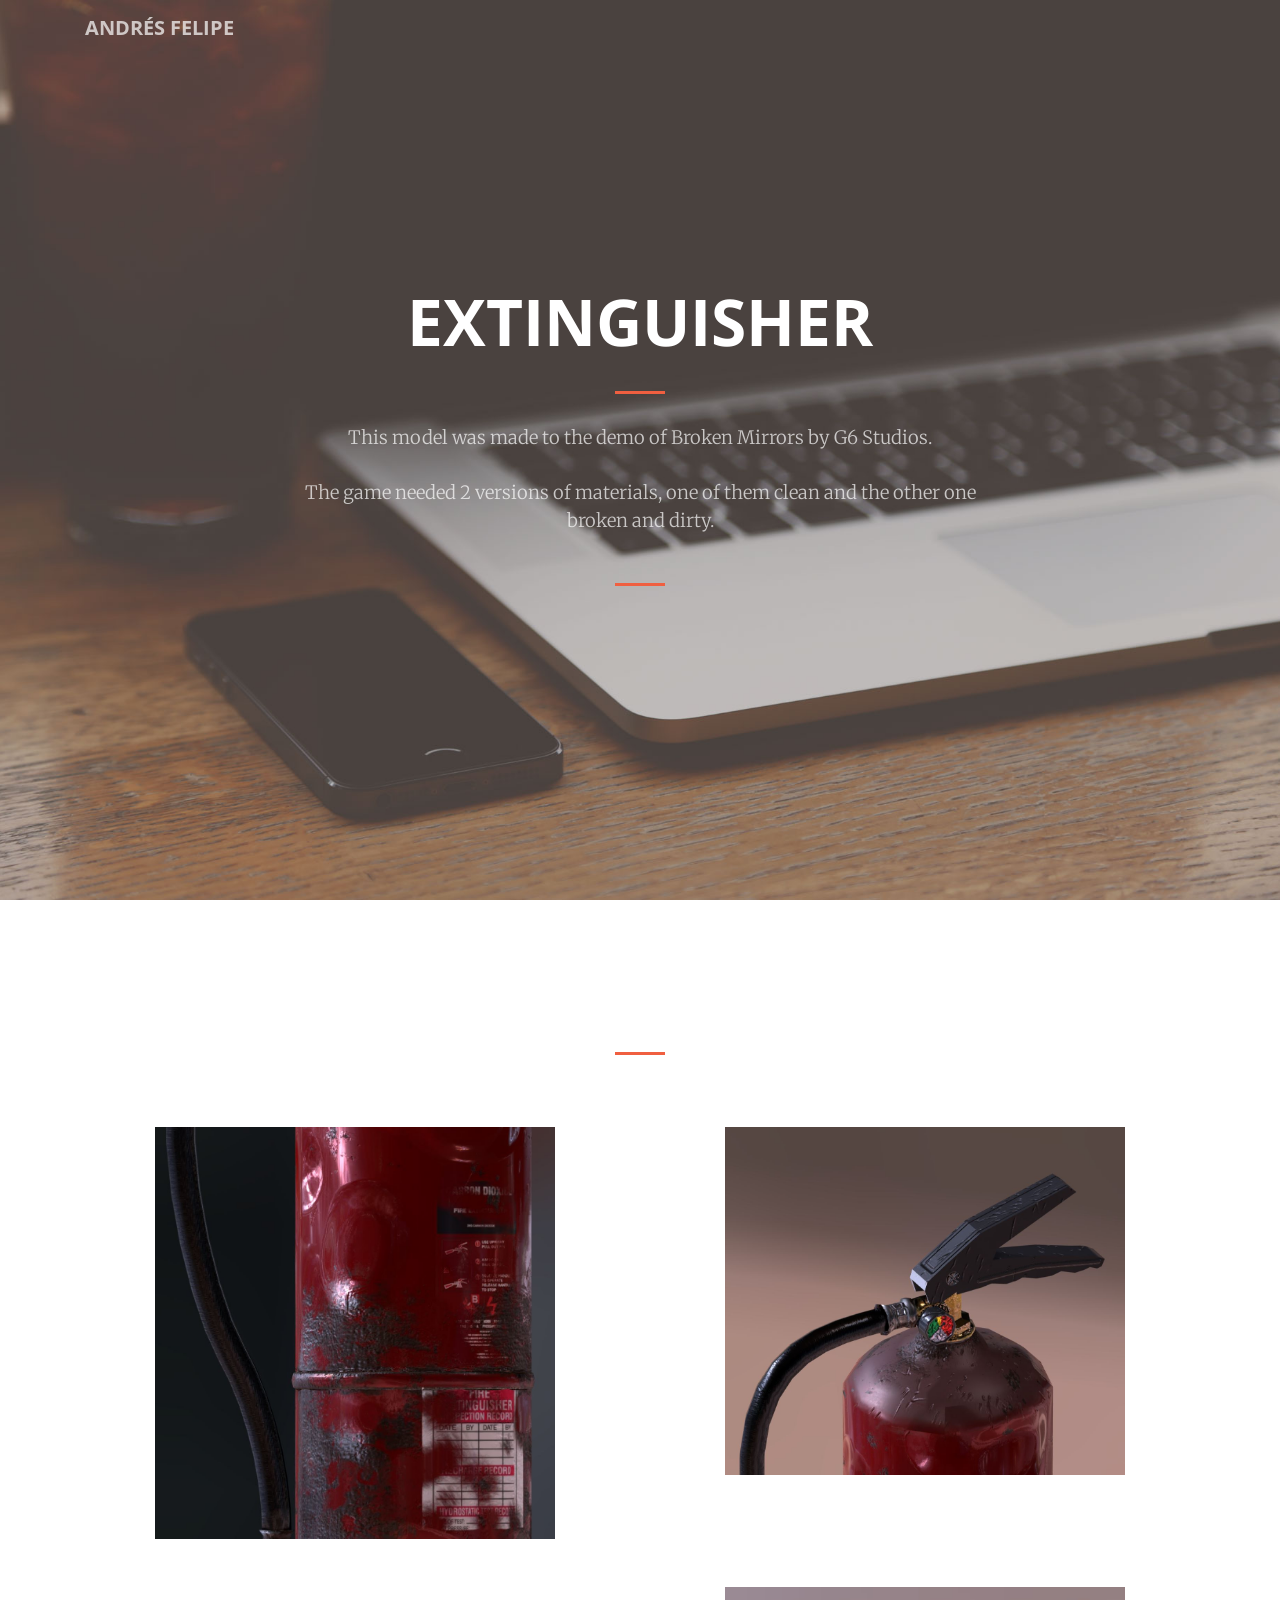
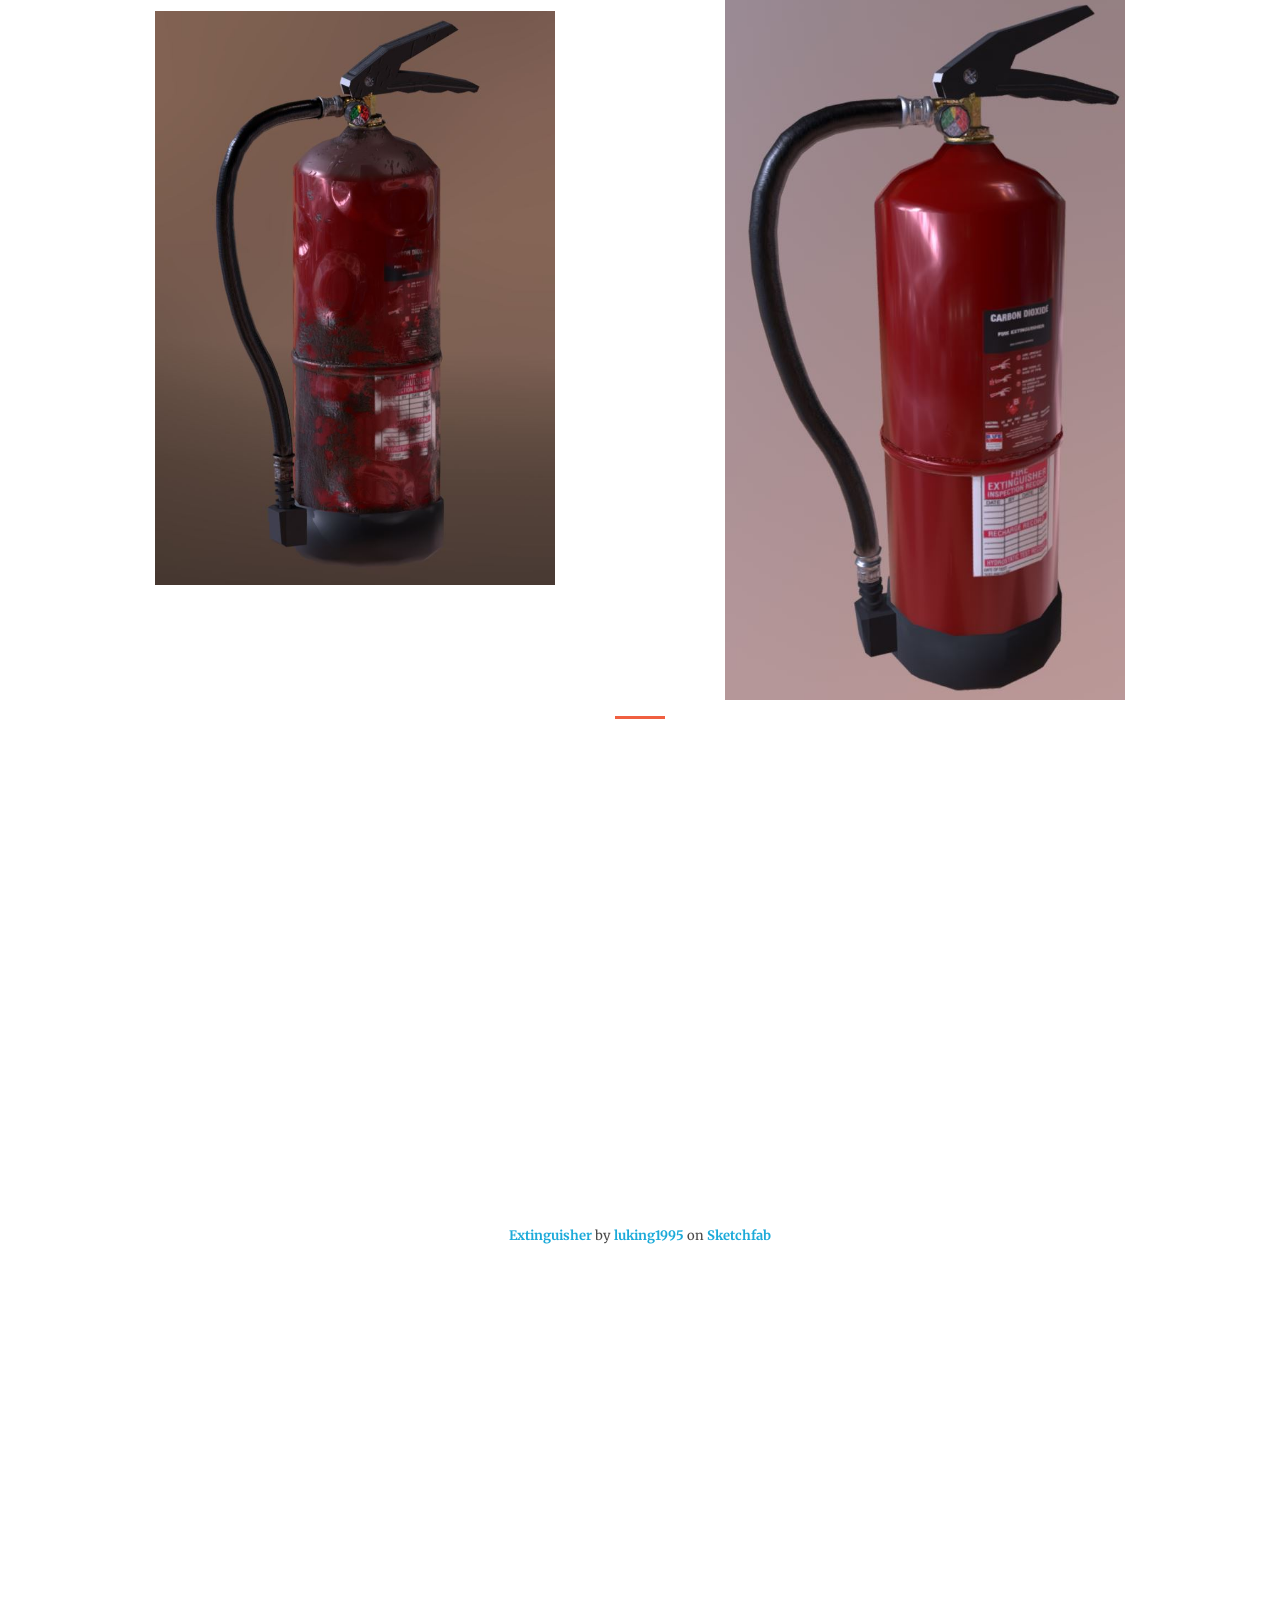
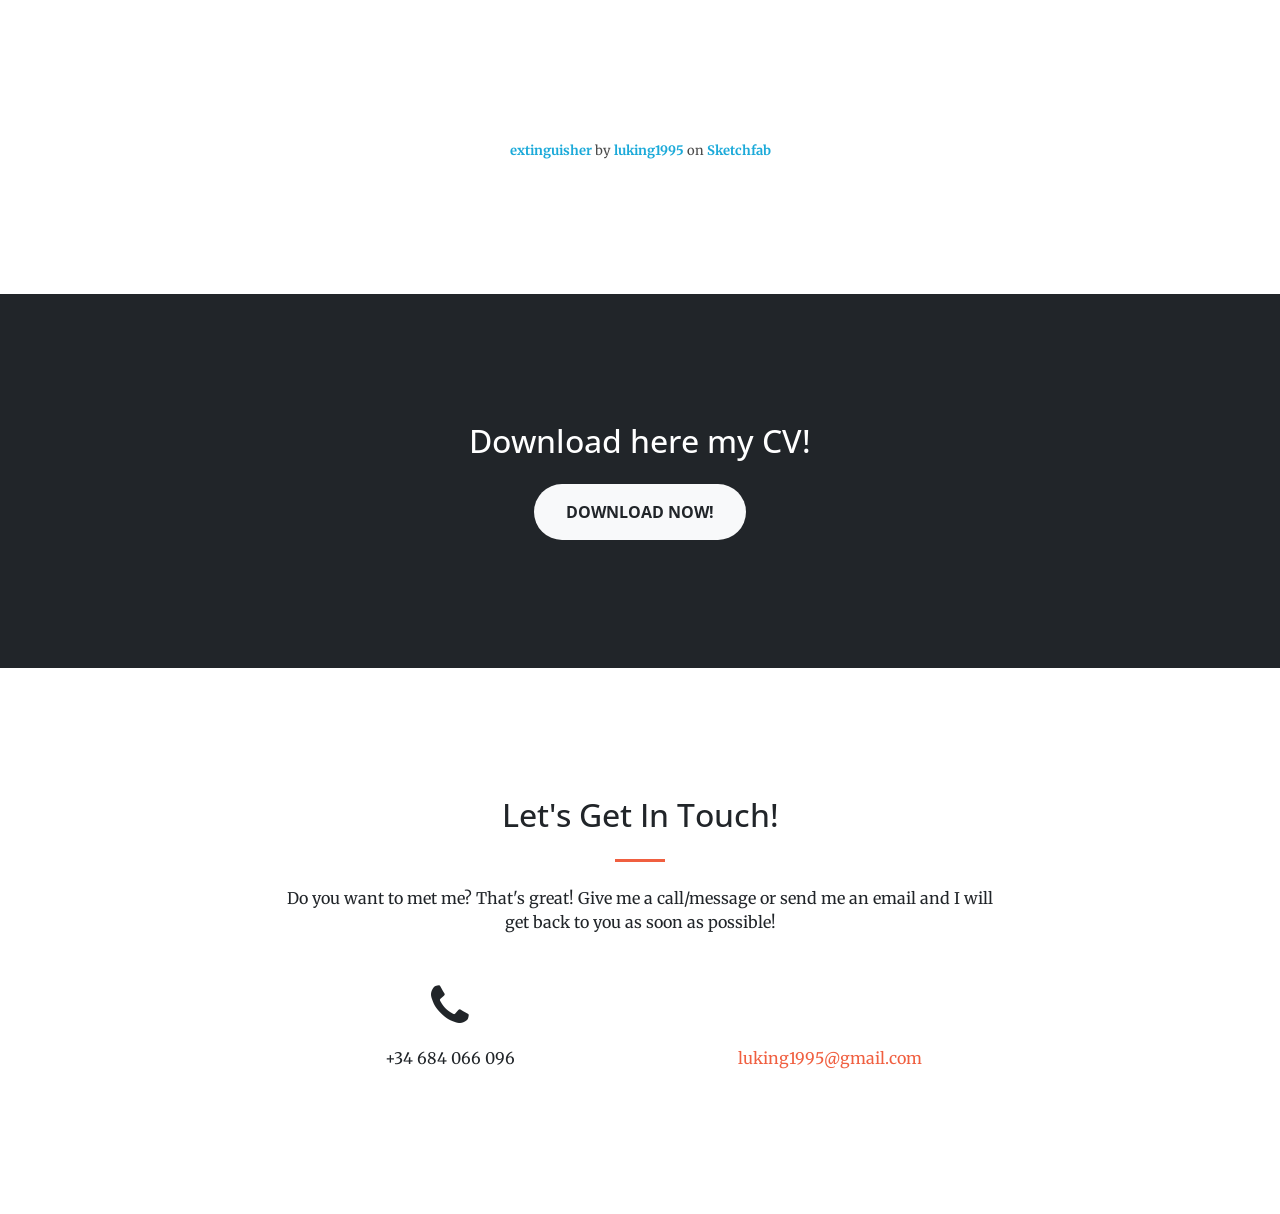
==== Portfolio/Models/extinguisher/Extinguisher.html @ 2ac49d8a "Reupload website" ====
<!DOCTYPE html>
<html lang="en">

  <head>

    <meta charset="utf-8">
    <meta name="viewport" content="width=device-width, initial-scale=1, shrink-to-fit=no">
    <meta name="description" content="">
    <meta name="author" content="">

    <title>Extinguisher</title>

    <!-- Bootstrap core CSS -->
    <link href="../../../vendor/bootstrap/css/bootstrap.min.css" rel="stylesheet">

    <!-- Custom fonts for this template -->
    <link href="../../../vendor/font-awesome/css/font-awesome.min.css" rel="stylesheet" type="text/css">
    <link href='https://fonts.googleapis.com/css?family=Open+Sans:300italic,400italic,600italic,700italic,800italic,400,300,600,700,800' rel='stylesheet' type='text/css'>
    <link href='https://fonts.googleapis.com/css?family=Merriweather:400,300,300italic,400italic,700,700italic,900,900italic' rel='stylesheet' type='text/css'>

    <!-- Plugin CSS -->
    <link href="../../../vendor/magnific-popup/magnific-popup.css" rel="stylesheet">

    <!-- Custom styles for this template -->
    <link href="../../../css/creative.min.css" rel="stylesheet">

  </head>

  <body id="page-top">

    <!-- Navigation -->
    <nav class="navbar navbar-expand-lg navbar-light fixed-top" id="mainNav">
      <div class="container">
        <a class="navbar-brand js-scroll-trigger" href="../../../index.html">Andrés Felipe</a>
        <button class="navbar-toggler navbar-toggler-right" type="button" data-toggle="collapse" data-target="#navbarResponsive" aria-controls="navbarResponsive" aria-expanded="false" aria-label="Toggle navigation">
          <span class="navbar-toggler-icon"></span>
        </button>
          <!--
        <div class="collapse navbar-collapse" id="navbarResponsive">
          <ul class="navbar-nav ml-auto">
            <li class="nav-item">
              <a class="nav-link js-scroll-trigger" href="#about">About</a>
            </li>
            <li class="nav-item">
              <a class="nav-link js-scroll-trigger" href="#services">Knowledge</a>
            </li>
            <li class="nav-item">
              <a class="nav-link js-scroll-trigger" href="#portfolio">Portfolio</a>
            </li>
            <li class="nav-item">
              <a class="nav-link js-scroll-trigger" href="#contact">Contact</a>
            </li>
          </ul>
        </div>
            -->
      </div>
        
    </nav>

    <header class="masthead text-center text-white d-flex">
      <div class="container my-auto">
        <div class="row">
          <div class="col-lg-10 mx-auto">
            <h1 class="text-uppercase">
              <strong>Extinguisher</strong>
            </h1>
            <hr>
          </div>
          <div class="col-lg-8 mx-auto">
              
            <p class="text-faded mb-5">This model was made to the demo of Broken Mirrors by G6 Studios. <br> <br> The game needed 2 versions of materials, one of them clean and the other one broken and dirty.  </p>
             <hr>
          </div>
           
        </div>
      </div>
    </header>

    

    <section id="services">
      <div class="container">
        <div class="row">
          <div class="col-lg-12 text-center">
            <!--<h2 class="section-heading">Images</h2>
            <h2 class="section-heading">Software I'm working with:</h2>-->
            <hr class="my-4">
          </div>
        </div>
      </div>
      <div class="container">
        <div class="row">
          <div class="col-lg-6 col-md-6 text-center">
            <div class="service-box mt-5 mx-auto">    
                
                
                <a target="_blank" rel="noopener noreferrer"  href="../../../img/portfolio/Models/Extinguisher/03.JPG" >
                    <img src="../../../img/portfolio/Models/Extinguisher/03.JPG" style="width: 400px; height: auto;">
                </a>           
            </div>
          </div>
          <div class="col-lg-6 col-md-6 col-md-offset-5  ">
            <div class="service-box mt-5 mx-auto ">        
                
                
                <a target="_blank" rel="noopener noreferrer"  href="../../../img/portfolio/Models/Extinguisher/02.JPG" >
                    <img src="../../../img/portfolio/Models/Extinguisher/02.JPG" style="width: 400px; height: auto;">
                </a>           
            </div>
          </div>    
        </div>
          
          <div class="row">
              
          <div class="col-lg-6 col-md-6 text-center">
            <div class="service-box mt-5 mx-auto">        
                <br>
                <a target="_blank" rel="noopener noreferrer"  href="../../../img/portfolio/Models/Extinguisher/01.JPG" >
                    <img src="../../../img/portfolio/Models/Extinguisher/01.JPG" style="width: 400px; height: auto;">
                </a>           
            </div>
          </div>    
          
          <div class="col-lg-6 col-md-6 col-md-offset-5  ">
            <div class="service-box mt-5 mx-auto ">        
               
               
                
                <a target="_blank" rel="noopener noreferrer"  href="../../../img/portfolio/Models/Extinguisher/04.JPG" >
                    <img src="../../../img/portfolio/Models/Extinguisher/04.JPG" style="width: 400px; height: auto;">
                </a>           
            </div>
          </div>    
        </div>
          
          
      </div>
        <hr>
        <div style = "text-align: center">
            <div class="sketchfab-embed-wrapper"><iframe width="640" height="480" src="https://sketchfab.com/models/0a42b9a5342c47b5b3f238565c19ee73/embed" frameborder="0" allow="autoplay; fullscreen; vr" mozallowfullscreen="true" webkitallowfullscreen="true" style=" display: inline-block"></iframe>

                <p style="font-size: 13px; font-weight: normal; margin: 5px; color: #4A4A4A;">
                    <a href="https://sketchfab.com/models/0a42b9a5342c47b5b3f238565c19ee73?utm_medium=embed&utm_source=website&utm_campaign=share-popup" target="_blank" style="font-weight: bold; color: #1CAAD9;">Extinguisher</a>
                    by <a href="https://sketchfab.com/luking1995?utm_medium=embed&utm_source=website&utm_campaign=share-popup" target="_blank" style="font-weight: bold; color: #1CAAD9;">luking1995</a>
                    on <a href="https://sketchfab.com?utm_medium=embed&utm_source=website&utm_campaign=share-popup" target="_blank" style="font-weight: bold; color: #1CAAD9;">Sketchfab</a>
                </p>
            </div>
        </div>
        
        <div style = "text-align: center">
           <div class="sketchfab-embed-wrapper"><iframe width="640" height="480" src="https://sketchfab.com/models/8fa62822b5b847d68ccb85b640645f21/embed" frameborder="0" allow="autoplay; fullscreen; vr" mozallowfullscreen="true" webkitallowfullscreen="true" style=" display: inline-block"></iframe>

            <p style="font-size: 13px; font-weight: normal; margin: 5px; color: #4A4A4A;">
                <a href="https://sketchfab.com/models/8fa62822b5b847d68ccb85b640645f21?utm_medium=embed&utm_source=website&utm_campaign=share-popup" target="_blank" style="font-weight: bold; color: #1CAAD9;">extinguisher</a>
                by <a href="https://sketchfab.com/luking1995?utm_medium=embed&utm_source=website&utm_campaign=share-popup" target="_blank" style="font-weight: bold; color: #1CAAD9;">luking1995</a>
                on <a href="https://sketchfab.com?utm_medium=embed&utm_source=website&utm_campaign=share-popup" target="_blank" style="font-weight: bold; color: #1CAAD9;">Sketchfab</a>
            </p>
            </div>
        </div>
        
    </section>

   
    <section class="bg-dark text-white">
      <div class="container text-center">
        <h2 class="mb-4">Download here my CV!</h2>
        <a class="btn btn-light btn-xl sr-button" href="http://luk224.cf/">Download Now!</a>
      </div>
    </section>

    <section id="contact">
      <div class="container">
        <div class="row">
          <div class="col-lg-8 mx-auto text-center">
            <h2 class="section-heading">Let's Get In Touch!</h2>
            <hr class="my-4">
            <p class="mb-5">Do you want to met me? That's great! Give me a call/message or send me an email and I will get back to you as soon as possible!</p>
          </div>
        </div>
        <div class="row">
          <div class="col-lg-4 ml-auto text-center">
            <i class="fa fa-phone fa-3x mb-3 sr-contact"></i>
            <p>+34 684 066 096</p>
          </div>
          <div class="col-lg-4 mr-auto text-center">
            <i class="fa fa-envelope-o fa-3x mb-3 sr-contact"></i>
            <p>
              <a href="mailto:your-email@your-domain.com">luking1995@gmail.com</a>
            </p>
          </div>
        </div>
      </div>
    </section>

    <!-- Bootstrap core JavaScript -->
    <script src="../../../vendor/jquery/jquery.min.js"></script>
    <script src="../../../vendor/bootstrap/js/bootstrap.bundle.min.js"></script>

    <!-- Plugin JavaScript -->
    <script src="../../../vendor/jquery-easing/jquery.easing.min.js"></script>
    <script src="../../../vendor/scrollreveal/scrollreveal.min.js"></script>
    <script src="../../../vendor/magnific-popup/jquery.magnific-popup.min.js"></script>

    <!-- Custom scripts for this template -->
    <script src="../../../js/creative.js"></script>

  </body>

</html>
---- css/creative.min.css ----
body,html{width:100%;height:100%}body{font-family:Merriweather,'Helvetica Neue',Arial,sans-serif}hr{max-width:50px;border-width:3px;border-color:#f05f40}hr.light{border-color:#fff}a{color:#f05f40;-webkit-transition:all .2s;-moz-transition:all .2s;transition:all .2s}a:hover{color:#f05f40}h1,h2,h3,h4,h5,h6{font-family:'Open Sans','Helvetica Neue',Arial,sans-serif}.bg-primary{background-color:#f05f40!important}.bg-dark{background-color:#212529!important}.text-faded{color:rgba(255,255,255,.7)}section{padding:8rem 0}.section-heading{margin-top:0}::-moz-selection{color:#fff;background:#212529;text-shadow:none}::selection{color:#fff;background:#212529;text-shadow:none}img::selection{color:#fff;background:0 0}img::-moz-selection{color:#fff;background:0 0}#mainNav{border-bottom:1px solid rgba(33,37,41,.1);background-color:#fff;font-family:'Open Sans','Helvetica Neue',Arial,sans-serif;-webkit-transition:all .2s;-moz-transition:all .2s;transition:all .2s}#mainNav .navbar-brand{font-weight:700;text-transform:uppercase;color:#f05f40;font-family:'Open Sans','Helvetica Neue',Arial,sans-serif}#mainNav .navbar-brand:focus,#mainNav .navbar-brand:hover{color:#f05f40}#mainNav .navbar-nav>li.nav-item>a.nav-link,#mainNav .navbar-nav>li.nav-item>a.nav-link:focus{font-size:.9rem;font-weight:700;text-transform:uppercase;color:#212529}#mainNav .navbar-nav>li.nav-item>a.nav-link:focus:hover,#mainNav .navbar-nav>li.nav-item>a.nav-link:hover{color:#f05f40}#mainNav .navbar-nav>li.nav-item>a.nav-link.active,#mainNav .navbar-nav>li.nav-item>a.nav-link:focus.active{color:#f05f40!important;background-color:transparent}#mainNav .navbar-nav>li.nav-item>a.nav-link.active:hover,#mainNav .navbar-nav>li.nav-item>a.nav-link:focus.active:hover{background-color:transparent}@media (min-width:992px){#mainNav{border-color:transparent;background-color:transparent}#mainNav .navbar-brand{color:rgba(255,255,255,.7)}#mainNav .navbar-brand:focus,#mainNav .navbar-brand:hover{color:#fff}#mainNav .navbar-nav>li.nav-item>a.nav-link{padding:.5rem 1rem}#mainNav .navbar-nav>li.nav-item>a.nav-link,#mainNav .navbar-nav>li.nav-item>a.nav-link:focus{color:rgba(255,255,255,.7)}#mainNav .navbar-nav>li.nav-item>a.nav-link:focus:hover,#mainNav .navbar-nav>li.nav-item>a.nav-link:hover{color:#fff}#mainNav.navbar-shrink{border-bottom:1px solid rgba(33,37,41,.1);background-color:#fff}#mainNav.navbar-shrink .navbar-brand{color:#f05f40}#mainNav.navbar-shrink .navbar-brand:focus,#mainNav.navbar-shrink .navbar-brand:hover{color:#f05f40}#mainNav.navbar-shrink .navbar-nav>li.nav-item>a.nav-link,#mainNav.navbar-shrink .navbar-nav>li.nav-item>a.nav-link:focus{color:#212529}#mainNav.navbar-shrink .navbar-nav>li.nav-item>a.nav-link:focus:hover,#mainNav.navbar-shrink .navbar-nav>li.nav-item>a.nav-link:hover{color:#f05f40}}header.masthead{padding-top:10rem;padding-bottom:calc(10rem - 56px);background-image:url(../img/header.jpg);background-position:center center;-webkit-background-size:cover;-moz-background-size:cover;-o-background-size:cover;background-size:cover}header.masthead hr{margin-top:30px;margin-bottom:30px}header.masthead h1{font-size:2rem}header.masthead p{font-weight:300}@media (min-width:768px){header.masthead p{font-size:1.15rem}}@media (min-width:992px){header.masthead{height:100vh;min-height:650px;padding-top:0;padding-bottom:0}header.masthead h1{font-size:3rem}}@media (min-width:1200px){header.masthead h1{font-size:4rem}}.service-box{max-width:400px}.portfolio-box{position:relative;display:block;max-width:650px;margin:0 auto}.portfolio-box .portfolio-box-caption{position:absolute;bottom:0;display:block;width:100%;height:100%;text-align:center;opacity:0;color:#fff;background:rgba(240,95,64,.9);-webkit-transition:all .2s;-moz-transition:all .2s;transition:all .2s}.portfolio-box .portfolio-box-caption .portfolio-box-caption-content{position:absolute;top:50%;width:100%;transform:translateY(-50%);text-align:center}.portfolio-box .portfolio-box-caption .portfolio-box-caption-content .project-category,.portfolio-box .portfolio-box-caption .portfolio-box-caption-content .project-name{padding:0 15px;font-family:'Open Sans','Helvetica Neue',Arial,sans-serif}.portfolio-box .portfolio-box-caption .portfolio-box-caption-content .project-category{font-size:14px;font-weight:600;text-transform:uppercase}.portfolio-box .portfolio-box-caption .portfolio-box-caption-content .project-name{font-size:18px}.portfolio-box:hover .portfolio-box-caption{opacity:1}.portfolio-box:focus{outline:0}@media (min-width:768px){.portfolio-box .portfolio-box-caption .portfolio-box-caption-content .project-category{font-size:16px}.portfolio-box .portfolio-box-caption .portfolio-box-caption-content .project-name{font-size:22px}}.text-primary{color:#f05f40!important}.btn{font-weight:700;text-transform:uppercase;border:none;border-radius:300px;font-family:'Open Sans','Helvetica Neue',Arial,sans-serif}.btn-xl{padding:1rem 2rem}.btn-primary{background-color:#f05f40;border-color:#f05f40}.btn-primary:active,.btn-primary:focus,.btn-primary:hover{color:#fff;background-color:#ee4b28!important}.btn-primary:active,.btn-primary:focus{box-shadow:0 0 0 .2rem rgba(240,95,64,.5)!important}
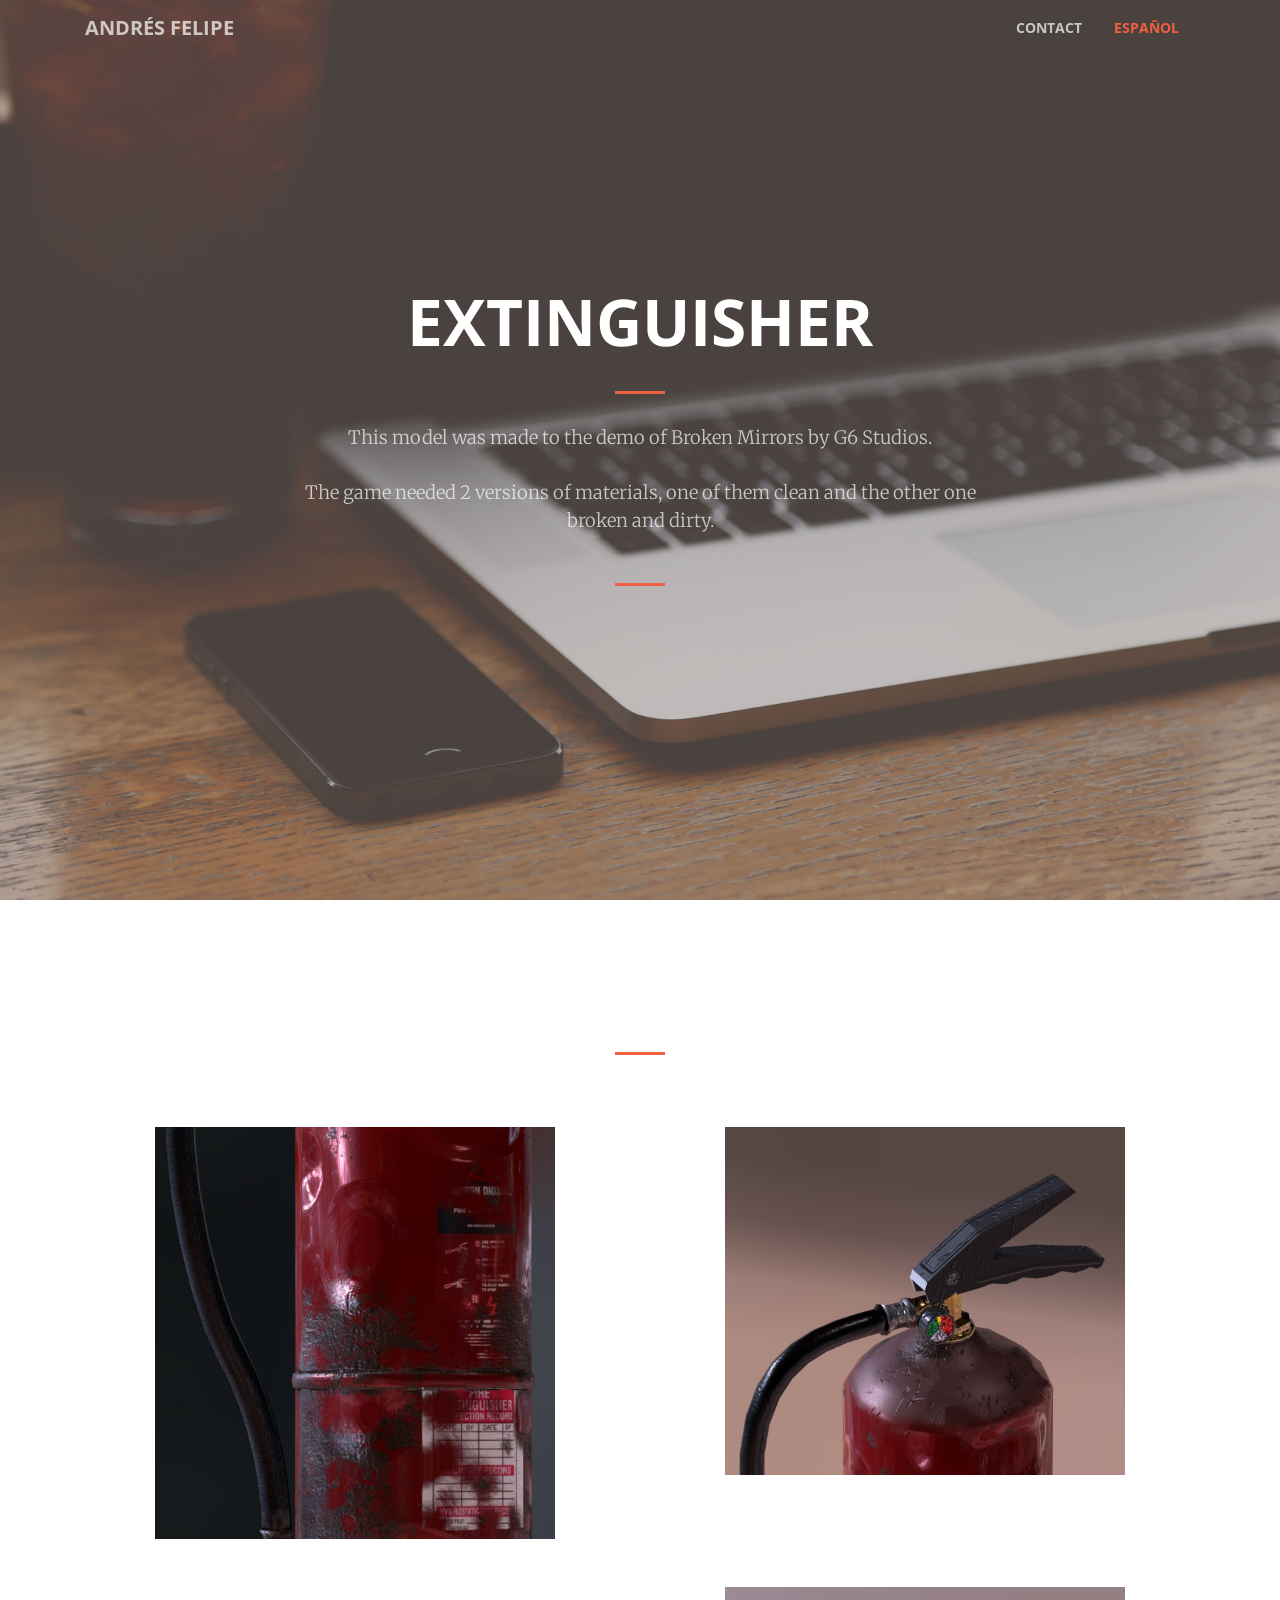
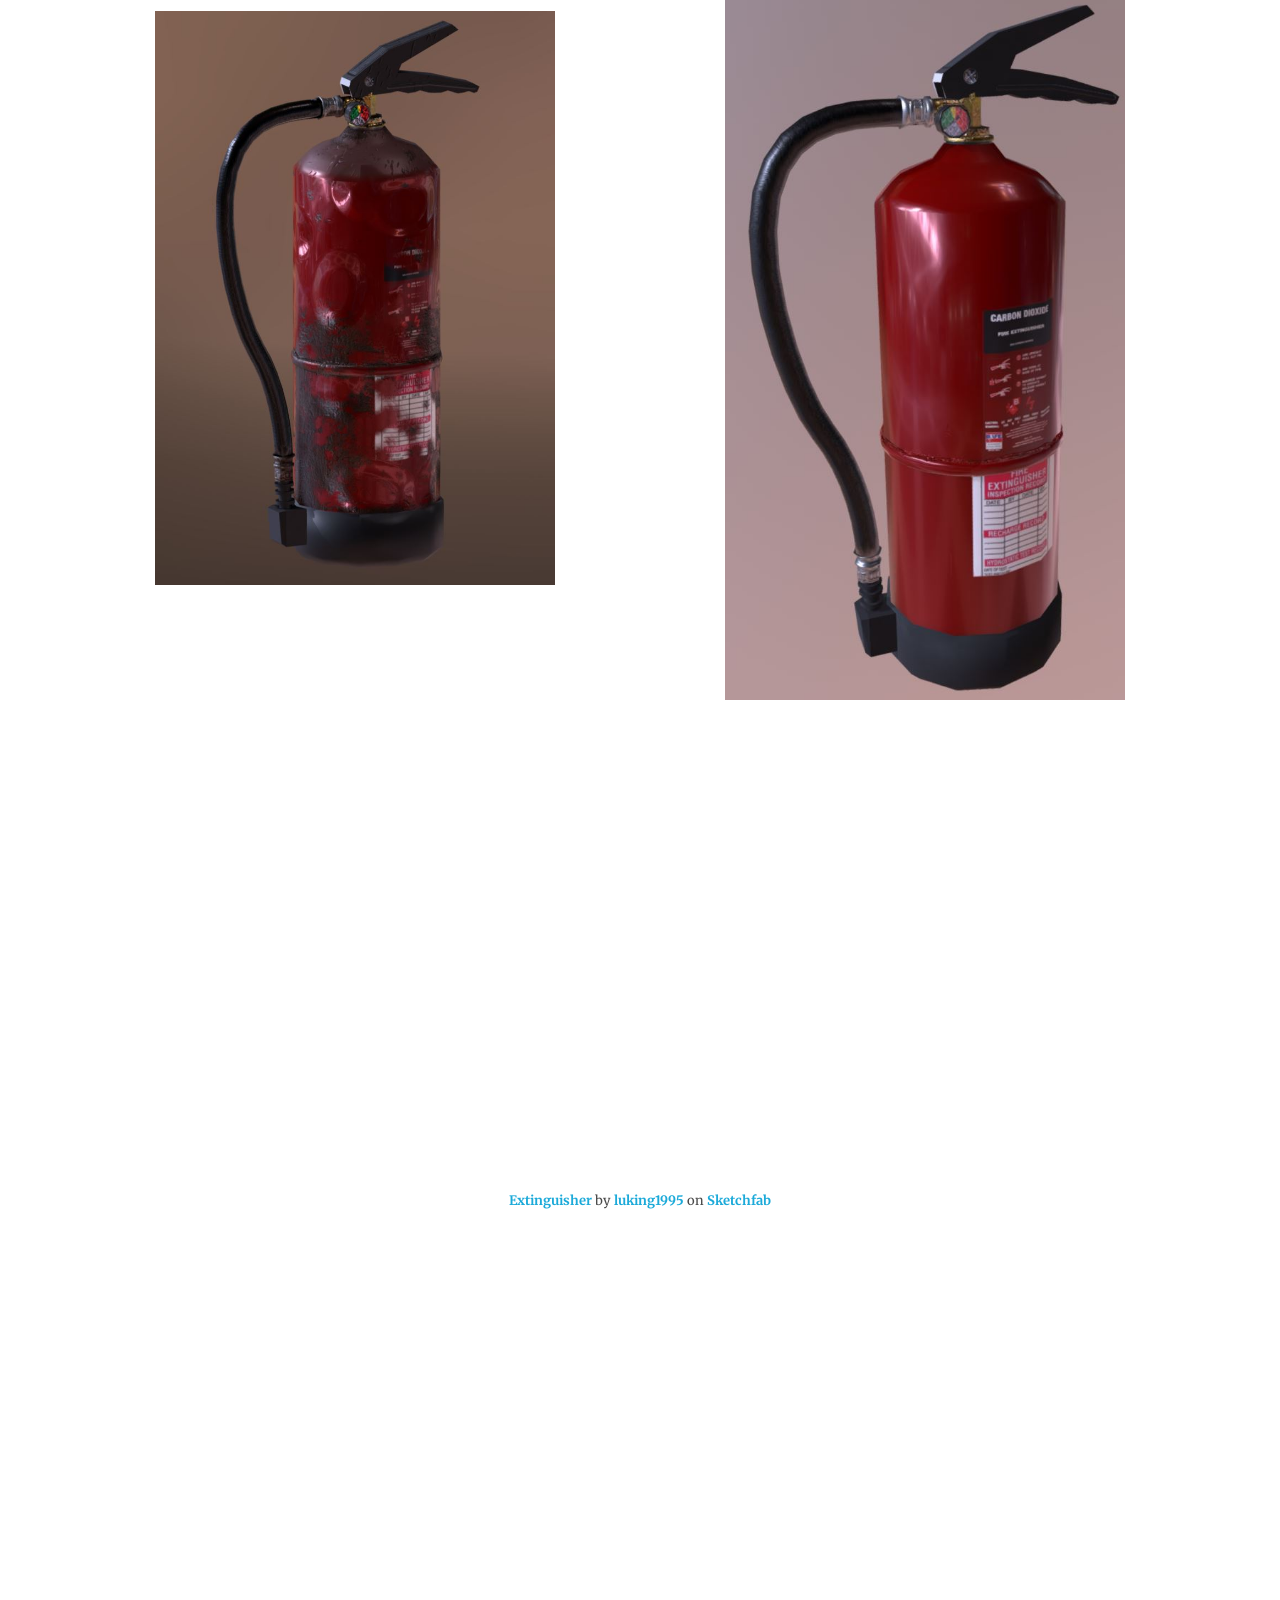
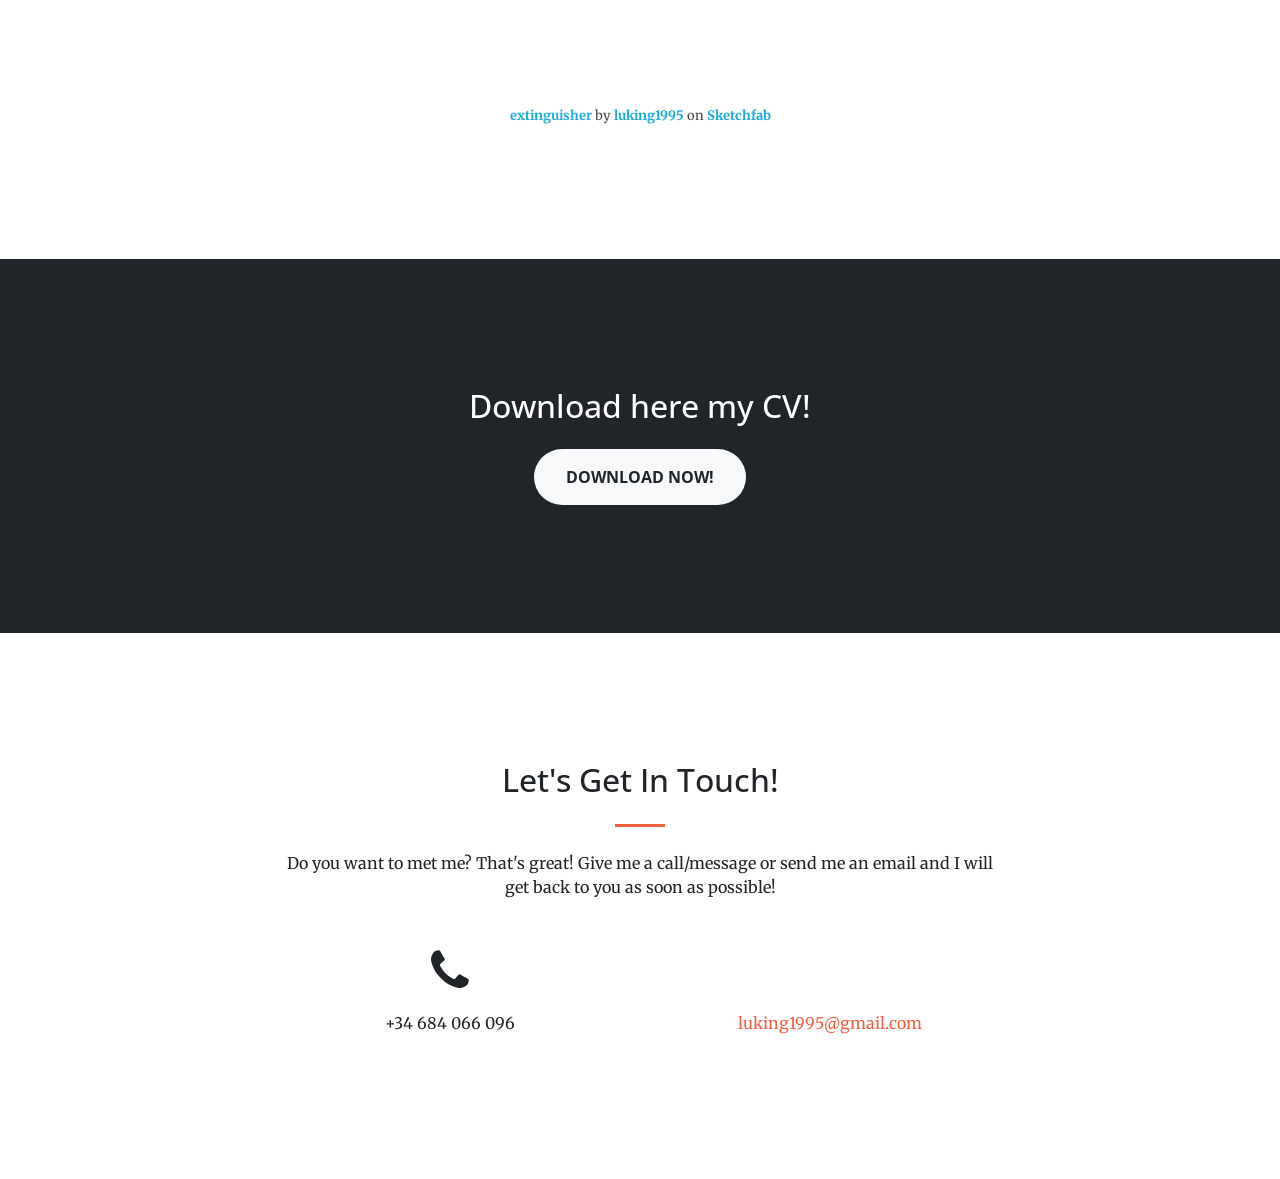
==== commit 0b10e2c2: "languaje change avaliable" ====
--- a/Portfolio/Models/extinguisher/Extinguisher.html
+++ b/Portfolio/Models/extinguisher/Extinguisher.html
@@ -22,7 +22,7 @@
     <link href="../../../vendor/magnific-popup/magnific-popup.css" rel="stylesheet">
 
     <!-- Custom styles for this template -->
-    <link href="../../../css/creative.min.css" rel="stylesheet">
+    <link href="../../../css/creative.css" rel="stylesheet">
 
   </head>
 
@@ -35,24 +35,26 @@
         <button class="navbar-toggler navbar-toggler-right" type="button" data-toggle="collapse" data-target="#navbarResponsive" aria-controls="navbarResponsive" aria-expanded="false" aria-label="Toggle navigation">
           <span class="navbar-toggler-icon"></span>
         </button>
-          <!--
-        <div class="collapse navbar-collapse" id="navbarResponsive">
-          <ul class="navbar-nav ml-auto">
-            <li class="nav-item">
-              <a class="nav-link js-scroll-trigger" href="#about">About</a>
-            </li>
-            <li class="nav-item">
-              <a class="nav-link js-scroll-trigger" href="#services">Knowledge</a>
-            </li>
-            <li class="nav-item">
-              <a class="nav-link js-scroll-trigger" href="#portfolio">Portfolio</a>
-            </li>
-            <li class="nav-item">
-              <a class="nav-link js-scroll-trigger" href="#contact">Contact</a>
-            </li>
-          </ul>
-        </div>
-            -->
+          <div class="collapse navbar-collapse" id="navbarResponsive">
+					<ul class="navbar-nav ml-auto">
+						
+						<li class="nav-item">
+							<a class="nav-link js-scroll-trigger english" href="#contact">Contact</a>
+						</li>
+						<li class="nav-item">
+							<a class="nav-link js-scroll-trigger english" href="#page-top" id="buttonSpanish">Español</a>
+						</li>
+
+						<!-- Spanish -->
+						
+						<li class="nav-item">
+							<a class="nav-link js-scroll-trigger spanish" href="#contact" hidden>Contacto</a>
+						</li>
+						<li class="nav-item">
+							<a class="nav-link js-scroll-trigger spanish" href="#page-top" id="buttonEnglish" hidden>English</a>
+						</li>
+					</ul>
+				</div>
       </div>
         
     </nav>
@@ -68,7 +70,8 @@
           </div>
           <div class="col-lg-8 mx-auto">
               
-            <p class="text-faded mb-5">This model was made to the demo of Broken Mirrors by G6 Studios. <br> <br> The game needed 2 versions of materials, one of them clean and the other one broken and dirty.  </p>
+            <p class="text-faded mb-5 english">This model was made to the demo of Broken Mirrors by G6 Studios. <br> <br> The game needed 2 versions of materials, one of them clean and the other one broken and dirty.  </p>
+              <p class="text-faded mb-5 spanish">Este modelo fue hecho para la demo de Broken Mirrors por G6 Studios. <br><br> El juego necesitaba siempre 2 versiones de materiales, una de ellas limpia y nueva, y la otra sucia y destrozada sin cambios en la malla.</p>
              <hr>
           </div>
            
@@ -79,11 +82,10 @@
     
 
     <section id="services">
+        
       <div class="container">
         <div class="row">
           <div class="col-lg-12 text-center">
-            <!--<h2 class="section-heading">Images</h2>
-            <h2 class="section-heading">Software I'm working with:</h2>-->
             <hr class="my-4">
           </div>
         </div>
@@ -134,64 +136,61 @@
         </div>
           
           
-      </div>
-        <hr>
-        <div style = "text-align: center">
-            <div class="sketchfab-embed-wrapper"><iframe width="640" height="480" src="https://sketchfab.com/models/0a42b9a5342c47b5b3f238565c19ee73/embed" frameborder="0" allow="autoplay; fullscreen; vr" mozallowfullscreen="true" webkitallowfullscreen="true" style=" display: inline-block"></iframe>
-
-                <p style="font-size: 13px; font-weight: normal; margin: 5px; color: #4A4A4A;">
-                    <a href="https://sketchfab.com/models/0a42b9a5342c47b5b3f238565c19ee73?utm_medium=embed&utm_source=website&utm_campaign=share-popup" target="_blank" style="font-weight: bold; color: #1CAAD9;">Extinguisher</a>
-                    by <a href="https://sketchfab.com/luking1995?utm_medium=embed&utm_source=website&utm_campaign=share-popup" target="_blank" style="font-weight: bold; color: #1CAAD9;">luking1995</a>
-                    on <a href="https://sketchfab.com?utm_medium=embed&utm_source=website&utm_campaign=share-popup" target="_blank" style="font-weight: bold; color: #1CAAD9;">Sketchfab</a>
-                </p>
-            </div>
-        </div>
-        
-        <div style = "text-align: center">
-           <div class="sketchfab-embed-wrapper"><iframe width="640" height="480" src="https://sketchfab.com/models/8fa62822b5b847d68ccb85b640645f21/embed" frameborder="0" allow="autoplay; fullscreen; vr" mozallowfullscreen="true" webkitallowfullscreen="true" style=" display: inline-block"></iframe>
+      </div><div style = "text-align: center">
+        <div class="sketchfab-embed-wrapper"><iframe width="640" height="480" src="https://sketchfab.com/models/0a42b9a5342c47b5b3f238565c19ee73/embed" frameborder="0" allow="autoplay; fullscreen; vr" mozallowfullscreen="true" webkitallowfullscreen="true" style=" display: inline-block"></iframe>
 
             <p style="font-size: 13px; font-weight: normal; margin: 5px; color: #4A4A4A;">
-                <a href="https://sketchfab.com/models/8fa62822b5b847d68ccb85b640645f21?utm_medium=embed&utm_source=website&utm_campaign=share-popup" target="_blank" style="font-weight: bold; color: #1CAAD9;">extinguisher</a>
+                <a href="https://sketchfab.com/models/0a42b9a5342c47b5b3f238565c19ee73?utm_medium=embed&utm_source=website&utm_campaign=share-popup" target="_blank" style="font-weight: bold; color: #1CAAD9;">Extinguisher</a>
                 by <a href="https://sketchfab.com/luking1995?utm_medium=embed&utm_source=website&utm_campaign=share-popup" target="_blank" style="font-weight: bold; color: #1CAAD9;">luking1995</a>
                 on <a href="https://sketchfab.com?utm_medium=embed&utm_source=website&utm_campaign=share-popup" target="_blank" style="font-weight: bold; color: #1CAAD9;">Sketchfab</a>
             </p>
-            </div>
-        </div>
-        
-    </section>
-
-   
-    <section class="bg-dark text-white">
-      <div class="container text-center">
-        <h2 class="mb-4">Download here my CV!</h2>
-        <a class="btn btn-light btn-xl sr-button" href="http://luk224.cf/">Download Now!</a>
-      </div>
-    </section>
-
-    <section id="contact">
-      <div class="container">
-        <div class="row">
-          <div class="col-lg-8 mx-auto text-center">
-            <h2 class="section-heading">Let's Get In Touch!</h2>
-            <hr class="my-4">
-            <p class="mb-5">Do you want to met me? That's great! Give me a call/message or send me an email and I will get back to you as soon as possible!</p>
-          </div>
-        </div>
-        <div class="row">
-          <div class="col-lg-4 ml-auto text-center">
-            <i class="fa fa-phone fa-3x mb-3 sr-contact"></i>
-            <p>+34 684 066 096</p>
-          </div>
-          <div class="col-lg-4 mr-auto text-center">
-            <i class="fa fa-envelope-o fa-3x mb-3 sr-contact"></i>
-            <p>
-              <a href="mailto:your-email@your-domain.com">luking1995@gmail.com</a>
-            </p>
-          </div>
-        </div>
-      </div>
-    </section>
-
+        </div>
+    </div>
+    
+    <div style = "text-align: center">
+       <div class="sketchfab-embed-wrapper"><iframe width="640" height="480" src="https://sketchfab.com/models/8fa62822b5b847d68ccb85b640645f21/embed" frameborder="0" allow="autoplay; fullscreen; vr" mozallowfullscreen="true" webkitallowfullscreen="true" style=" display: inline-block"></iframe>
+
+        <p style="font-size: 13px; font-weight: normal; margin: 5px; color: #4A4A4A;">
+            <a href="https://sketchfab.com/models/8fa62822b5b847d68ccb85b640645f21?utm_medium=embed&utm_source=website&utm_campaign=share-popup" target="_blank" style="font-weight: bold; color: #1CAAD9;">extinguisher</a>
+            by <a href="https://sketchfab.com/luking1995?utm_medium=embed&utm_source=website&utm_campaign=share-popup" target="_blank" style="font-weight: bold; color: #1CAAD9;">luking1995</a>
+            on <a href="https://sketchfab.com?utm_medium=embed&utm_source=website&utm_campaign=share-popup" target="_blank" style="font-weight: bold; color: #1CAAD9;">Sketchfab</a>
+        </p>
+        </div>
+    </div>
+    
+</section>
+
+
+<section class="bg-dark text-white">
+  <div class="container text-center">
+    <h2 class="mb-4">Download here my CV!</h2>
+    <a class="btn btn-light btn-xl sr-button" href="http://luk224.cf/">Download Now!</a>
+  </div>
+</section>
+
+<section id="contact">
+  <div class="container">
+    <div class="row">
+      <div class="col-lg-8 mx-auto text-center">
+        <h2 class="section-heading">Let's Get In Touch!</h2>
+        <hr class="my-4">
+        <p class="mb-5">Do you want to met me? That's great! Give me a call/message or send me an email and I will get back to you as soon as possible!</p>
+      </div>
+    </div>
+    <div class="row">
+      <div class="col-lg-4 ml-auto text-center">
+        <i class="fa fa-phone fa-3x mb-3 sr-contact"></i>
+        <p>+34 684 066 096</p>
+      </div>
+      <div class="col-lg-4 mr-auto text-center">
+        <i class="fa fa-envelope-o fa-3x mb-3 sr-contact"></i>
+        <p>
+          <a href="mailto:your-email@your-domain.com">luking1995@gmail.com</a>
+        </p>
+      </div>
+    </div>
+  </div>
+</section>
     <!-- Bootstrap core JavaScript -->
     <script src="../../../vendor/jquery/jquery.min.js"></script>
     <script src="../../../vendor/bootstrap/js/bootstrap.bundle.min.js"></script>
@@ -203,7 +202,9 @@
 
     <!-- Custom scripts for this template -->
     <script src="../../../js/creative.js"></script>
-
+      <script src="miScript.js"></script>
+      <script src="../../../js/languaje.js"></script>
+      
   </body>
 
 </html>
--- a/css/creative.css
+++ b/css/creative.css
@@ -0,0 +1,380 @@
+body,
+html {
+  width: 100%;
+  height: 100%;
+}
+
+body {
+  font-family: 'Merriweather', 'Helvetica Neue', Arial, sans-serif;
+}
+
+hr {
+  max-width: 50px;
+  border-width: 3px;
+  border-color: #F05F40;
+}
+
+hr.light {
+  border-color: #fff;
+}
+
+a {
+  color: #F05F40;
+  -webkit-transition: all 0.2s;
+  -moz-transition: all 0.2s;
+  transition: all 0.2s;
+}
+
+a:hover {
+  color: #f05f40;
+}
+
+h1,
+h2,
+h3,
+h4,
+h5,
+h6 {
+  font-family: 'Open Sans', 'Helvetica Neue', Arial, sans-serif;
+}
+
+.bg-primary {
+  background-color: #F05F40 !important;
+}
+
+.bg-dark {
+  background-color: #212529 !important;
+}
+
+.text-faded {
+  color: rgba(255, 255, 255, 0.7);
+}
+
+section {
+  padding: 8rem 0;
+}
+
+.section-heading {
+  margin-top: 0;
+}
+
+::-moz-selection {
+  color: #fff;
+  background: #212529;
+  text-shadow: none;
+}
+
+::selection {
+  color: #fff;
+  background: #212529;
+  text-shadow: none;
+}
+
+img::selection {
+  color: #fff;
+  background: transparent;
+}
+
+img::-moz-selection {
+  color: #fff;
+  background: transparent;
+}
+
+#mainNav {
+  border-bottom: 1px solid rgba(33, 37, 41, 0.1);
+  background-color: #fff;
+  font-family: 'Open Sans', 'Helvetica Neue', Arial, sans-serif;
+  -webkit-transition: all 0.2s;
+  -moz-transition: all 0.2s;
+  transition: all 0.2s;
+}
+
+#mainNav .navbar-brand {
+  font-weight: 700;
+  text-transform: uppercase;
+  color: #F05F40;
+  font-family: 'Open Sans', 'Helvetica Neue', Arial, sans-serif;
+}
+
+#mainNav .navbar-brand:focus, #mainNav .navbar-brand:hover {
+  color: #f05f40;
+}
+
+#mainNav .navbar-nav > li.nav-item > a.nav-link,
+#mainNav .navbar-nav > li.nav-item > a.nav-link:focus {
+  font-size: .9rem;
+  font-weight: 700;
+  text-transform: uppercase;
+  color: #212529;
+}
+
+#mainNav .navbar-nav > li.nav-item > a.nav-link:hover,
+#mainNav .navbar-nav > li.nav-item > a.nav-link:focus:hover {
+  color: #F05F40;
+}
+
+#mainNav .navbar-nav > li.nav-item > a.nav-link.active,
+#mainNav .navbar-nav > li.nav-item > a.nav-link:focus.active {
+  color: #F05F40 !important;
+  background-color: transparent;
+}
+
+#mainNav .navbar-nav > li.nav-item > a.nav-link.active:hover,
+#mainNav .navbar-nav > li.nav-item > a.nav-link:focus.active:hover {
+  background-color: transparent;
+}
+
+@media (min-width: 992px) {
+  #mainNav {
+    border-color: transparent;
+    background-color: transparent;
+  }
+  #mainNav .navbar-brand {
+    color: rgba(255, 255, 255, 0.7);
+  }
+  #mainNav .navbar-brand:focus, #mainNav .navbar-brand:hover {
+    color: #fff;
+  }
+  #mainNav .navbar-nav > li.nav-item > a.nav-link {
+    padding: 0.5rem 1rem;
+  }
+  #mainNav .navbar-nav > li.nav-item > a.nav-link,
+  #mainNav .navbar-nav > li.nav-item > a.nav-link:focus {
+    color: rgba(255, 255, 255, 0.7);
+  }
+  #mainNav .navbar-nav > li.nav-item > a.nav-link:hover,
+  #mainNav .navbar-nav > li.nav-item > a.nav-link:focus:hover {
+    color: #fff;
+  }
+  #mainNav.navbar-shrink {
+    border-bottom: 1px solid rgba(33, 37, 41, 0.1);
+    background-color: #fff;
+  }
+  #mainNav.navbar-shrink .navbar-brand {
+    color: #F05F40;
+  }
+  #mainNav.navbar-shrink .navbar-brand:focus, #mainNav.navbar-shrink .navbar-brand:hover {
+    color: #f05f40;
+  }
+  #mainNav.navbar-shrink .navbar-nav > li.nav-item > a.nav-link,
+  #mainNav.navbar-shrink .navbar-nav > li.nav-item > a.nav-link:focus {
+    color: #212529;
+  }
+  #mainNav.navbar-shrink .navbar-nav > li.nav-item > a.nav-link:hover,
+  #mainNav.navbar-shrink .navbar-nav > li.nav-item > a.nav-link:focus:hover {
+    color: #F05F40;
+  }
+}
+
+header.masthead {
+  padding-top: 10rem;
+  padding-bottom: calc(10rem - 56px);
+  background-image: url("../img/header.jpg");
+  background-position: center center;
+  -webkit-background-size: cover;
+  -moz-background-size: cover;
+  -o-background-size: cover;
+  background-size: cover;
+}
+
+header.masthead hr {
+  margin-top: 30px;
+  margin-bottom: 30px;
+}
+
+header.masthead h1 {
+  font-size: 2rem;
+}
+
+header.masthead p {
+  font-weight: 300;
+}
+
+@media (min-width: 768px) {
+  header.masthead p {
+    font-size: 1.15rem;
+  }
+}
+
+@media (min-width: 992px) {
+  header.masthead {
+    height: 100vh;
+    min-height: 650px;
+    padding-top: 0;
+    padding-bottom: 0;
+  }
+  header.masthead h1 {
+    font-size: 3rem;
+  }
+}
+
+@media (min-width: 1200px) {
+  header.masthead h1 {
+    font-size: 4rem;
+  }
+}
+
+.service-box {
+  max-width: 400px;
+}
+
+.portfolio-box {
+  position: relative;
+  display: block;
+  max-width: 650px;
+  margin: 0 auto;
+}
+
+.portfolio-box .portfolio-box-caption {
+  position: absolute;
+  bottom: 0;
+  display: block;
+  width: 100%;
+  height: 100%;
+  text-align: center;
+  opacity: 0;
+  color: #fff;
+  background: rgba(240, 95, 64, 0.9);
+  -webkit-transition: all 0.2s;
+  -moz-transition: all 0.2s;
+  transition: all 0.2s;
+}
+
+.portfolio-box .portfolio-box-caption .portfolio-box-caption-content {
+  position: absolute;
+  top: 50%;
+  width: 100%;
+  transform: translateY(-50%);
+  text-align: center;
+}
+
+.portfolio-box .portfolio-box-caption .portfolio-box-caption-content .project-category,
+.portfolio-box .portfolio-box-caption .portfolio-box-caption-content .project-name {
+  padding: 0 15px;
+  font-family: 'Open Sans', 'Helvetica Neue', Arial, sans-serif;
+}
+
+.portfolio-box .portfolio-box-caption .portfolio-box-caption-content .project-category {
+  font-size: 14px;
+  font-weight: 600;
+  text-transform: uppercase;
+}
+
+.portfolio-box .portfolio-box-caption .portfolio-box-caption-content .project-name {
+  font-size: 18px;
+}
+
+.portfolio-box:hover .portfolio-box-caption {
+  opacity: 1;
+}
+
+.portfolio-box:focus {
+  outline: none;
+}
+
+@media (min-width: 768px) {
+  .portfolio-box .portfolio-box-caption .portfolio-box-caption-content .project-category {
+    font-size: 16px;
+  }
+  .portfolio-box .portfolio-box-caption .portfolio-box-caption-content .project-name {
+    font-size: 22px;
+  }
+}
+
+.text-primary {
+  color: #F05F40 !important;
+}
+
+.btn {
+  font-weight: 700;
+  text-transform: uppercase;
+  border: none;
+  border-radius: 300px;
+  font-family: 'Open Sans', 'Helvetica Neue', Arial, sans-serif;
+}
+
+.btn-xl {
+  padding: 1rem 2rem;
+}
+
+.btn-primary {
+  background-color: #F05F40;
+  border-color: #F05F40;
+}
+
+.btn-primary:hover, .btn-primary:focus, .btn-primary:active {
+  color: #fff;
+  background-color: #ee4b28 !important;
+}
+
+.btn-primary:active, .btn-primary:focus {
+  box-shadow: 0 0 0 0.2rem rgba(240, 95, 64, 0.5) !important;
+}
+
+
+
+.modal {
+    display: none; /* Hidden by default */
+    position: fixed; /* Stay in place */
+    z-index: 1; /* Sit on top */
+    padding-top: 100px; /* Location of the box */
+    left: 0;
+    top: 0;
+    width: 100%; /* Full width */
+    height: 100%; /* Full height */
+    overflow: auto; /* Enable scroll if needed */
+    background-color: rgb(0,0,0); /* Fallback color */
+    background-color: rgba(0,0,0,0.9); /* Black w/ opacity */
+}
+/* Modal Content (Image) */
+.modal-content {
+    margin: auto;
+    display: block;
+    width: 80%;
+    max-width: 700px;
+}
+#caption {
+    margin: auto;
+    display: block;
+    width: 80%;
+    max-width: 700px;
+    text-align: center;
+    color: #ccc;
+    padding: 10px 0;
+    height: 150px;
+}
+
+#myImg {
+    border-radius: 5px;
+    cursor: pointer;
+    transition: 0.3s;
+}
+
+#myImg:hover {opacity: 0.7;}
+#myImg2 {
+    border-radius: 5px;
+    cursor: pointer;
+    transition: 0.3s;
+}
+
+#myImg2:hover {opacity: 0.7;}
+
+#myImg3 {
+    border-radius: 5px;
+    cursor: pointer;
+    transition: 0.3s;
+}
+
+#myImg3:hover {opacity: 0.7;}
+
+
+#myImg4 {
+    border-radius: 5px;
+    cursor: pointer;
+    transition: 0.3s;
+}
+
+#myImg4:hover {opacity: 0.7;}
+
+
+
